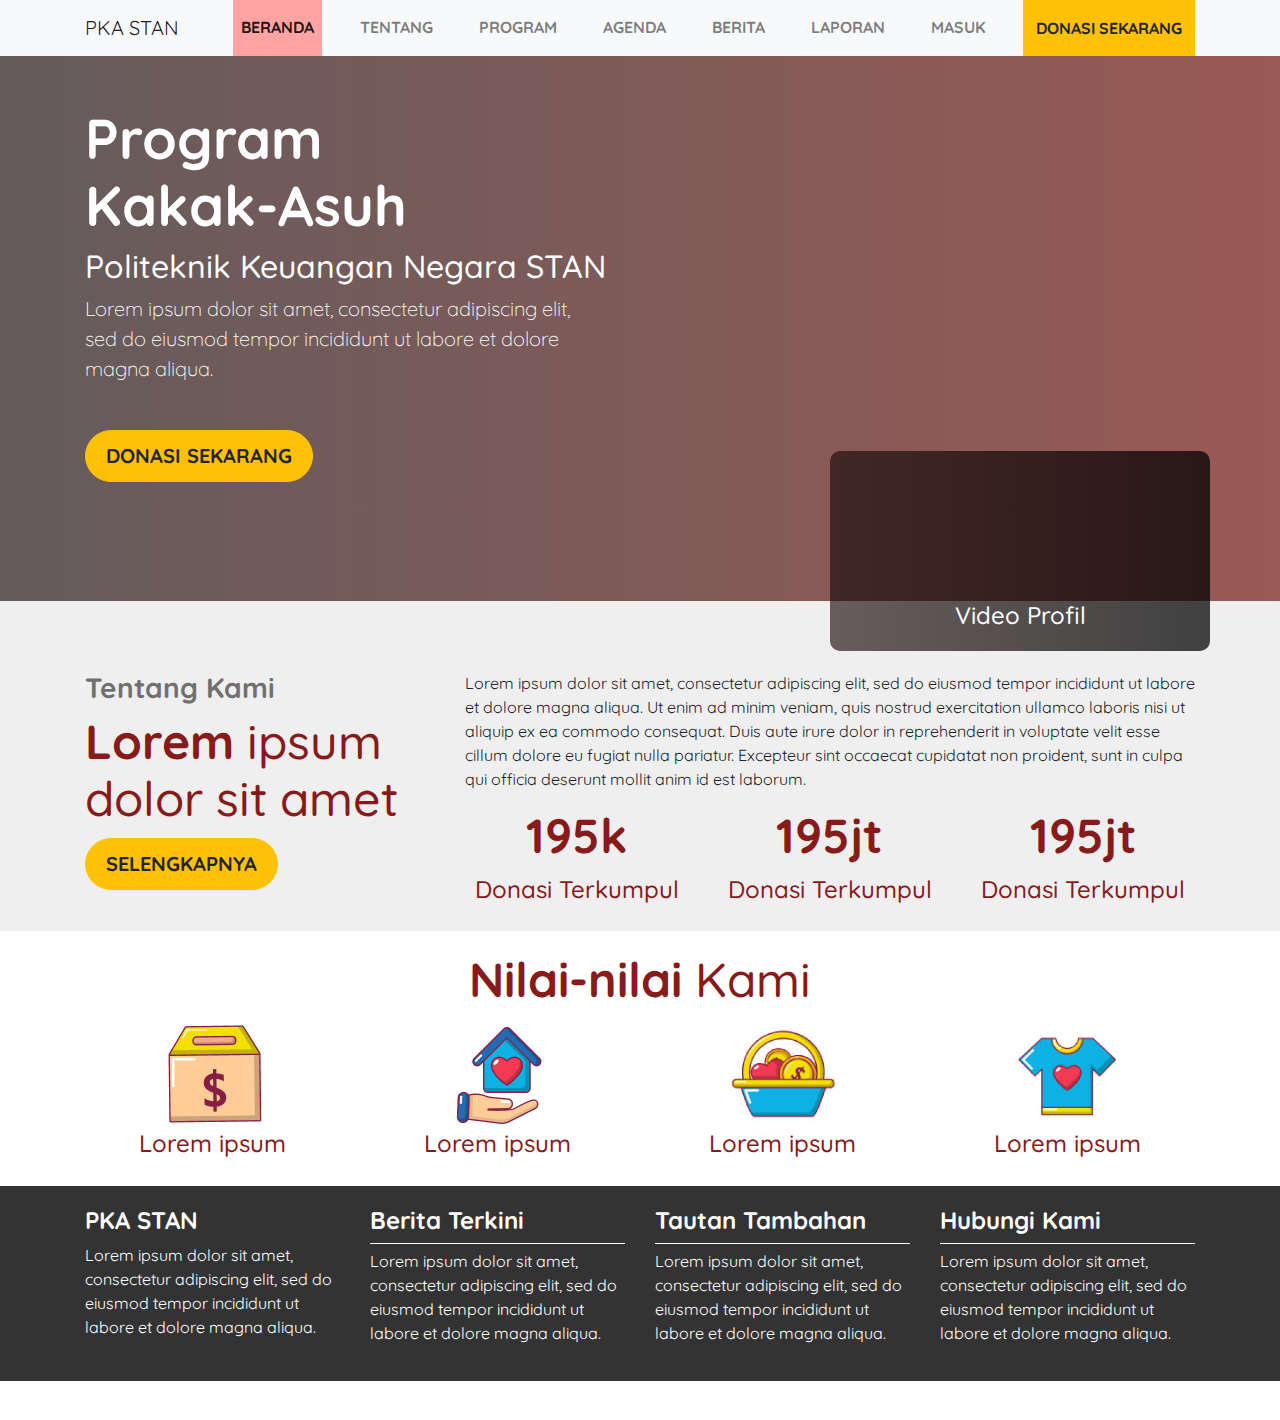
==== index.html @ 35df985e "First commit" ====
<!doctype html>
<html lang="en">
  <head>
    <!-- Required meta tags -->
    <meta charset="utf-8">
    <meta name="viewport" content="width=device-width, initial-scale=1, shrink-to-fit=no">

    <!-- Bootstrap CSS -->
    <link rel="stylesheet" href="https://maxcdn.bootstrapcdn.com/bootstrap/4.0.0/css/bootstrap.min.css" integrity="sha384-Gn5384xqQ1aoWXA+058RXPxPg6fy4IWvTNh0E263XmFcJlSAwiGgFAW/dAiS6JXm" crossorigin="anonymous">

    <!-- Fonts -->
    <link href="https://fonts.googleapis.com/css2?family=Quicksand:wght@300;400;500;600;700&display=swap" rel="stylesheet">

    <!-- Custom CSS -->
    <link rel="stylesheet" href="assets/css/styles.css">

    <title>PKA PKN STAN</title>
  </head>
  <body>
    <!-- Navbar -->
    <nav class="navbar navbar-expand-lg navbar-light bg-light fixed-top">
      <div class="container">
        <a class="navbar-brand mx-auto" href="#">PKA STAN</a>
        <button class="navbar-toggler" type="button" data-toggle="collapse" data-target="#navbarNavAltMarkup" aria-controls="navbarNavAltMarkup" aria-expanded="false" aria-label="Toggle navigation">
          <span class="navbar-toggler-icon"></span>
        </button>
        <div class="collapse navbar-collapse" id="navbarNavAltMarkup">
          <div class="navbar-nav ml-auto">
            <a class="nav-item nav-link active" href="#">Beranda <span class="sr-only">(current)</span></a>
            <a class="nav-item nav-link" href="#">Tentang</a>
            <a class="nav-item nav-link" href="#">Program</a>
            <a class="nav-item nav-link" href="#">Agenda</a>
            <a class="nav-item nav-link" href="#">Berita</a>
            <a class="nav-item nav-link" href="#">Laporan</a>
            <a class="nav-item nav-link" href="#">Masuk</a>
            <a class="nav-item btn btn-warning big-button" href="#">Donasi Sekarang</a>
          </div>
        </div>
      </div>
    </nav>
    <!-- End Navbar -->

    <!-- Header Image -->
    <div class="jumbotron jumbotron-fluid">
      <div class="container">
        <h1 class="display-4">Program <br> Kakak-Asuh</h1>
        <h2>Politeknik Keuangan Negara STAN</h2>
        <p class="lead">Lorem ipsum dolor sit amet, consectetur adipiscing elit, sed do eiusmod tempor incididunt ut labore et dolore magna aliqua.</p>
        <a class="nav-item btn btn-warning btn-kuning" href="#">Donasi Sekarang</a>
      </div>
    </div>
    <!-- End Header Image -->

    <!-- Container Tentang Kami -->
    <div class="container-fluid container-grey">
      <div class="container">
        <!-- Video Profile -->
        <div class="row justify-content-end">
          <div class="col-lg-4 video-profile text-center">
            <div class="row">
              <div class="col-lg-12 caption">
                <h4>Video Profil</h4>
              </div>
            </div>
          </div>
        </div>
        <!-- End Video Profile -->
        <!-- Tentang Kami -->
        <div class="row section tentang-kami">
          <div class="col-lg-4 col-xs-12">
            <h3>Tentang Kami</h3>
            <h1 class="title-section"><span>Lorem</span> ipsum dolor sit amet</h1>
            <a href="#" class="btn btn-warning btn-kuning">Selengkapnya</a>
          </div>
          <div class="col">
            <div class="row">
              <div class="col-12">
                <p class="tentang-kami-desc">Lorem ipsum dolor sit amet, consectetur adipiscing elit, sed do eiusmod tempor incididunt ut labore et dolore magna aliqua. Ut enim ad minim veniam, quis nostrud exercitation ullamco laboris nisi ut aliquip ex ea commodo consequat. Duis aute irure dolor in reprehenderit in voluptate velit esse cillum dolore eu fugiat nulla pariatur. Excepteur sint occaecat cupidatat non proident, sunt in culpa qui officia deserunt mollit anim id est laborum.</p>
              </div>
            </div>
            <div class="row text-center">
              <div class="col-4">
                <h1 class="title-section"><span>195k</span></h1>
                <h4 class="text-red">Donasi Terkumpul</h4>
              </div>
              <div class="col-4">
                <h1 class="title-section"><span>195jt</span></h1>
                <h4 class="text-red">Donasi Terkumpul</h4>
              </div>
              <div class="col-4">
                <h1 class="title-section"><span>195jt</span></h1>
                <h4 class="text-red">Donasi Terkumpul</h4>
              </div>
            </div>
          </div>
        </div>
        <!-- End Tentang Kami -->
      </div>
    </div>
    <!-- End Container Tentang Kami -->

    <!-- Container Nilai-Nilai Kami -->
    <div class="container-fluid">
      <div class="container section text-center">
        <!-- Nilai-Nilai Kami -->
        <div class="row">
          <div class="col">
            <h1 class="title-section"><span>Nilai-nilai</span> Kami</h1>
          </div>
        </div>
        <div class="row">
          <div class="col">
            <img src="assets/img/icon1.png" alt="">
            <h4 class="text-red">Lorem ipsum</h4>
          </div>
          <div class="col">
            <img src="assets/img/icon2.png" alt="">
            <h4 class="text-red">Lorem ipsum</h4>
          </div>
          <div class="col">
            <img src="assets/img/icon3.jpg" alt="">
            <h4 class="text-red">Lorem ipsum</h4>
          </div>
          <div class="col">
            <img src="assets/img/icon4.jpg" alt="">
            <h4 class="text-red">Lorem ipsum</h4>
          </div>
        </div>
        <!-- End Nilai-Nilai Kami -->
      </div>
    </div>
    <!-- End Container Nilai-Nilai Kami -->











    <!-- Container Footer -->
    <div class="container-fluid container-footer">
      <div class="container section">
        <!-- Footer -->
        <div class="row">
          <div class="col">
            <h4>PKA STAN</h4>
            <p>Lorem ipsum dolor sit amet, consectetur adipiscing elit, sed do eiusmod tempor incididunt ut labore et dolore magna aliqua.</p>
          </div>
          <div class="col">
            <h4>Berita Terkini</h4>
            <hr>
            <p>Lorem ipsum dolor sit amet, consectetur adipiscing elit, sed do eiusmod tempor incididunt ut labore et dolore magna aliqua.</p>
          </div>
          <div class="col">
            <h4>Tautan Tambahan</h4>
            <hr>
            <p>Lorem ipsum dolor sit amet, consectetur adipiscing elit, sed do eiusmod tempor incididunt ut labore et dolore magna aliqua.</p>
          </div>
          <div class="col">
            <h4>Hubungi Kami</h4>
            <hr>
            <p>Lorem ipsum dolor sit amet, consectetur adipiscing elit, sed do eiusmod tempor incididunt ut labore et dolore magna aliqua.</p>
          </div>
        </div>
        <!-- End Footer -->
      </div>
    </div>
    <!-- End Container Footer -->


    <!-- Optional JavaScript -->
    <!-- jQuery first, then Popper.js, then Bootstrap JS -->
    <script src="https://code.jquery.com/jquery-3.2.1.slim.min.js" integrity="sha384-KJ3o2DKtIkvYIK3UENzmM7KCkRr/rE9/Qpg6aAZGJwFDMVNA/GpGFF93hXpG5KkN" crossorigin="anonymous"></script>
    <script src="https://cdnjs.cloudflare.com/ajax/libs/popper.js/1.12.9/umd/popper.min.js" integrity="sha384-ApNbgh9B+Y1QKtv3Rn7W3mgPxhU9K/ScQsAP7hUibX39j7fakFPskvXusvfa0b4Q" crossorigin="anonymous"></script>
    <script src="https://maxcdn.bootstrapcdn.com/bootstrap/4.0.0/js/bootstrap.min.js" integrity="sha384-JZR6Spejh4U02d8jOt6vLEHfe/JQGiRRSQQxSfFWpi1MquVdAyjUar5+76PVCmYl" crossorigin="anonymous"></script>
  </body>
</html>
---- assets/css/styles.css ----
body {
	font-family: 'Quicksand', sans-serif;
}
/* Utility */
.btn-kuning {
	border-radius: 40px;
	padding: 10px 20px;
	font-size: 20px;
	font-weight: bold;
	text-transform: uppercase;
}
.container-grey {
	background-color: #EFEFEF;
}
.section {
	padding-top: 20px;
	padding-bottom: 20px;
}
.title-section {
	color: #891A1A;
	font-size: 48px;
	margin-bottom: 10px;
}
.title-section span {
	font-weight: bold;
	color: #891A1A;
}
.text-red {
	color: #891A1A;
}
hr {
	margin-top: 5px;
	margin-bottom: 5px;
	border: 0;
	border-top: 1px solid rgba(0, 0, 0, 0.1);
}

/* Navbar */
.navbar {
	padding-top: 0;
    padding-bottom: 0;
}
.navbar-brand {
	margin-right: 30px !important;
}
.nav-link {
	text-transform: uppercase;
	margin-right: 30px;
	padding-top: 15px;
	padding-bottom: 15px;
	font-weight: bold;
}
.navbar-nav > .active {
	background-color: #FFA3A3;
}
.nav-link:hover::after {
	content: '';
	display: block;
	border-bottom: 3px solid #FFA3A3;
	width: 50%;
	margin: auto;
	padding-bottom: 5px;
	margin-bottom: -8px;
}
.big-button {
	text-transform: uppercase;
	padding-top: 15px;
    padding-bottom: 15px;
	border-radius: 0;
	font-weight: bold;
}

/* Header Image */
.jumbotron {
	background-image: linear-gradient(90deg,rgba(25,10,8,.64),rgba(124,35,28,.73)),url(https://source.unsplash.com/AEaTUnvneik/1920x1080);
	background-size: cover;
	color: #FFF;
	height: 640px;
	margin-top: -39px;
	margin-bottom: 0;
}
.jumbotron .display-4 {
	margin-top: 80px;
	font-weight: bold;
}
.jumbotron .lead {
	max-width: 500px;
}
.jumbotron .btn-kuning {
	margin-top: 30px;
}

/* Video Profile */
.video-profile {
	background-image: linear-gradient(90deg,rgba(25,10,8,.64),rgba(0,0,0,.73)),url(https://source.unsplash.com/j9jZSqfH5YI/640x426);
	background-size: cover;
	border-radius: 10px;
	height: 200px;
	margin-top: -150px;
	color: #FFF;
}
.video-profile .caption {
	margin-top: 150px;
}

/* Tentang Kami */
.tentang-kami h3 {
	font-weight: bold;
	color: #707070;
}

/* Nilai-nilai */


/* Footer */
.container-footer {
	background-color: #333333;
	color: #FFF;
}
.container-footer hr {
	border-top: 1px solid #FFF;
}
.container-footer h4 {
	font-weight: bold;
}
/* Mobile */
@media (max-width: 992px) {
	.navbar-nav, .navbar-toggler {
		display: none;
	}
	.navbar-brand {
		margin-right: auto !important;
	}
	.video-profile {
		display: none;
	}
	.tentang-kami .btn-kuning {
		margin-bottom: 20px;
	}
	.tentang-kami-desc {
		display: none;
	}
}
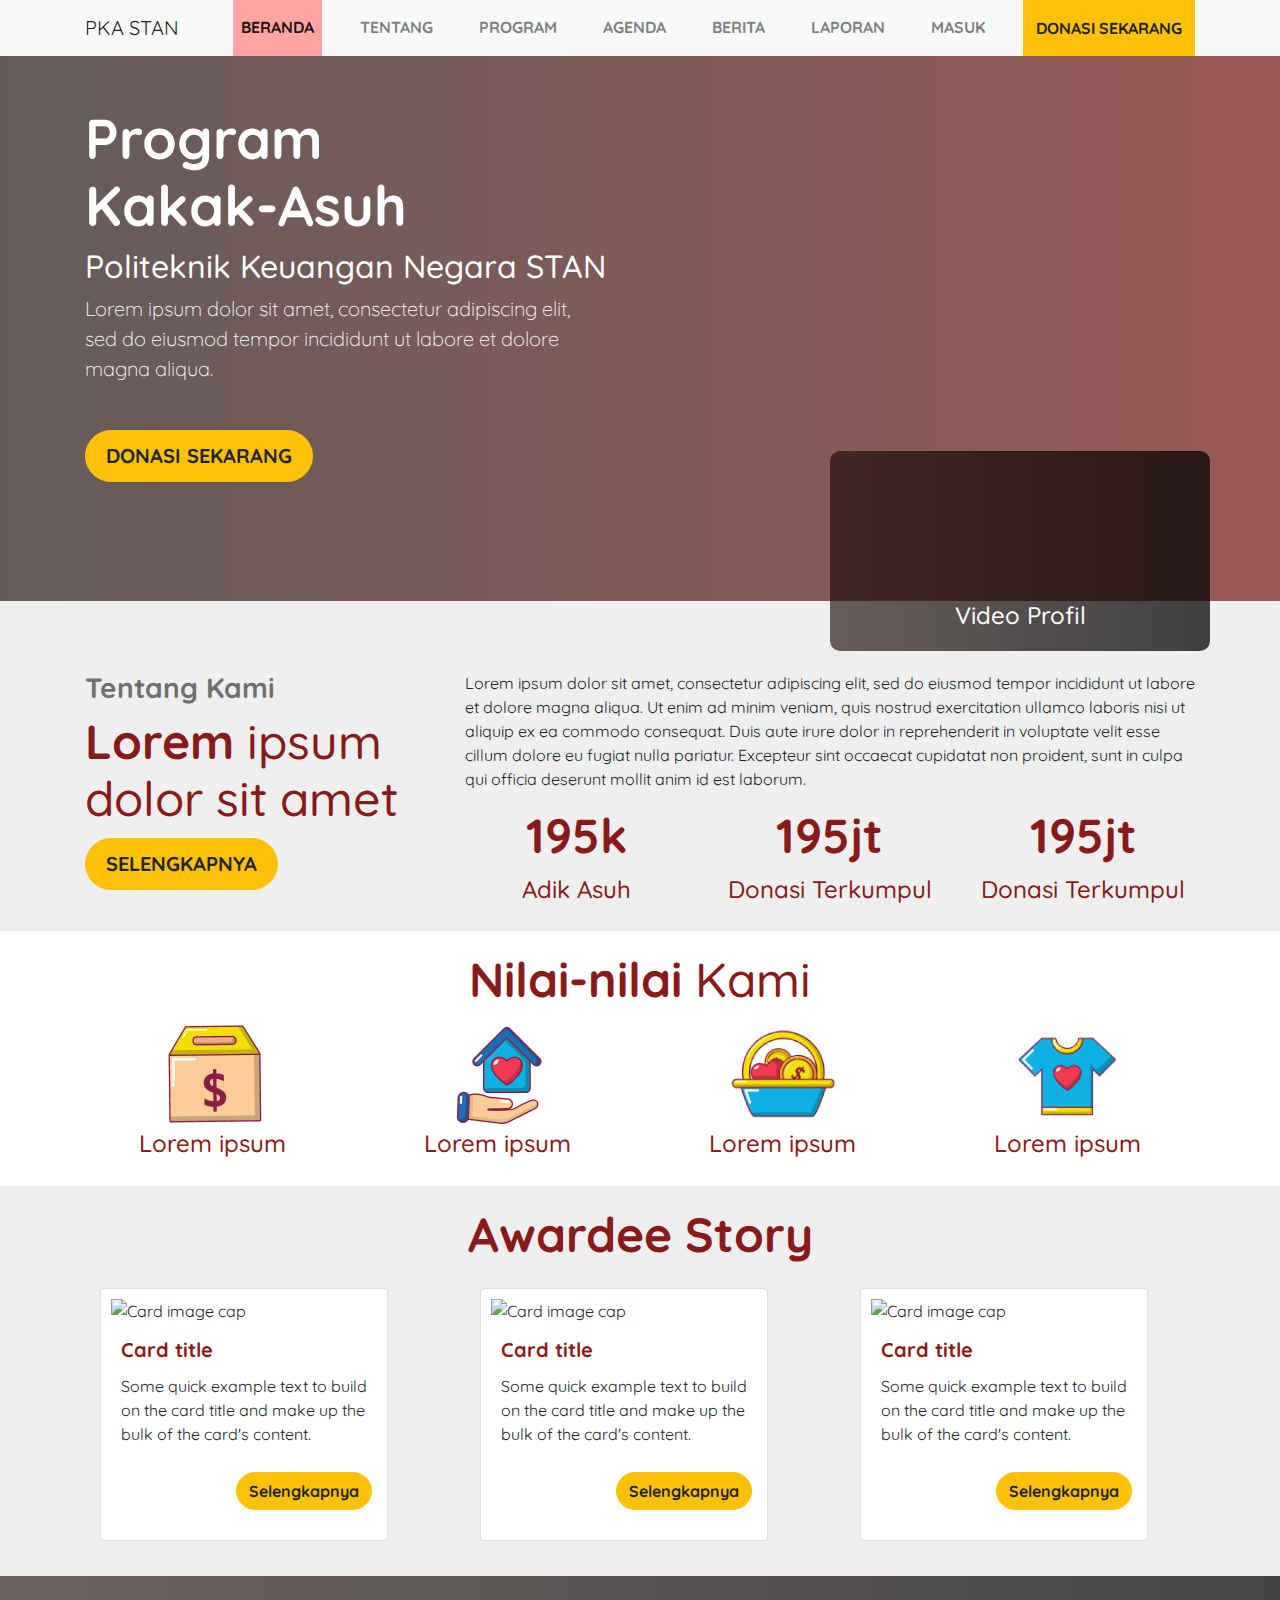
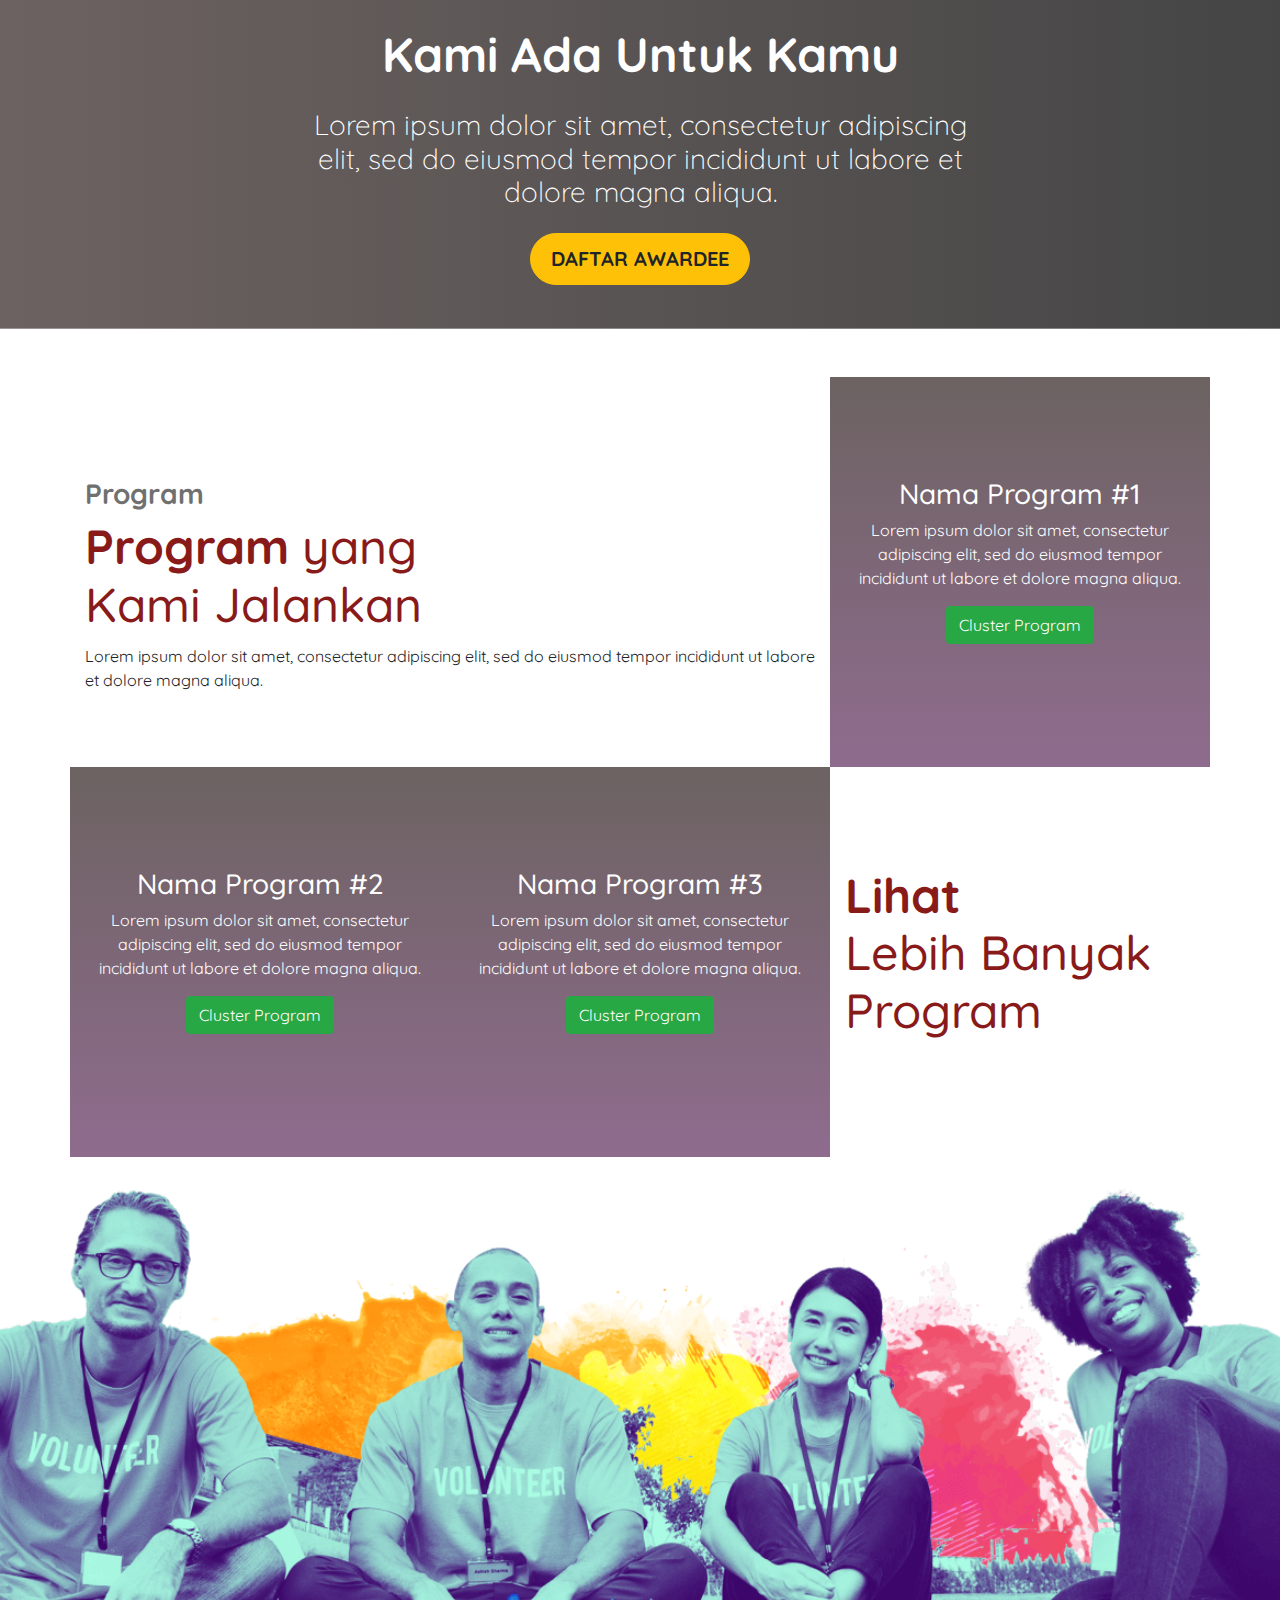
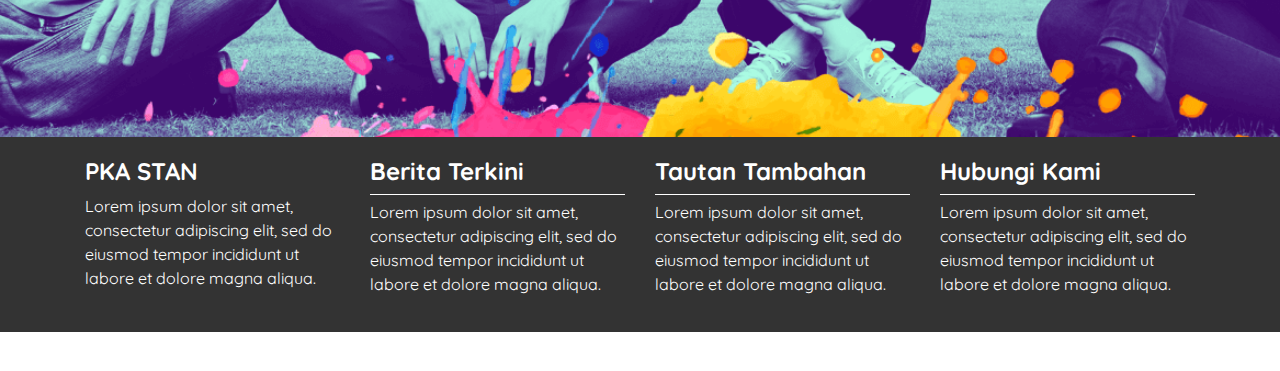
==== commit 7ba9a745: "Update section" ====
--- a/index.html
+++ b/index.html
@@ -40,7 +40,7 @@
     </nav>
     <!-- End Navbar -->
 
-    <!-- Header Image -->
+    <!-- Jumbotron Header Image -->
     <div class="jumbotron jumbotron-fluid">
       <div class="container">
         <h1 class="display-4">Program <br> Kakak-Asuh</h1>
@@ -49,9 +49,9 @@
         <a class="nav-item btn btn-warning btn-kuning" href="#">Donasi Sekarang</a>
       </div>
     </div>
-    <!-- End Header Image -->
-
-    <!-- Container Tentang Kami -->
+    <!-- End Jumbotron Header Image -->
+
+    <!-- Section Tentang Kami -->
     <div class="container-fluid container-grey">
       <div class="container">
         <!-- Video Profile -->
@@ -68,7 +68,7 @@
         <!-- Tentang Kami -->
         <div class="row section tentang-kami">
           <div class="col-lg-4 col-xs-12">
-            <h3>Tentang Kami</h3>
+            <h3 class="text-grey-bold">Tentang Kami</h3>
             <h1 class="title-section"><span>Lorem</span> ipsum dolor sit amet</h1>
             <a href="#" class="btn btn-warning btn-kuning">Selengkapnya</a>
           </div>
@@ -79,15 +79,15 @@
               </div>
             </div>
             <div class="row text-center">
-              <div class="col-4">
+              <div class="col">
                 <h1 class="title-section"><span>195k</span></h1>
-                <h4 class="text-red">Donasi Terkumpul</h4>
-              </div>
-              <div class="col-4">
+                <h4 class="text-red">Adik Asuh</h4>
+              </div>
+              <div class="col">
                 <h1 class="title-section"><span>195jt</span></h1>
                 <h4 class="text-red">Donasi Terkumpul</h4>
               </div>
-              <div class="col-4">
+              <div class="col">
                 <h1 class="title-section"><span>195jt</span></h1>
                 <h4 class="text-red">Donasi Terkumpul</h4>
               </div>
@@ -97,9 +97,9 @@
         <!-- End Tentang Kami -->
       </div>
     </div>
-    <!-- End Container Tentang Kami -->
-
-    <!-- Container Nilai-Nilai Kami -->
+    <!-- End Section Tentang Kami -->
+
+    <!-- Section Nilai-Nilai Kami -->
     <div class="container-fluid">
       <div class="container section text-center">
         <!-- Nilai-Nilai Kami -->
@@ -129,8 +129,114 @@
         <!-- End Nilai-Nilai Kami -->
       </div>
     </div>
-    <!-- End Container Nilai-Nilai Kami -->
-
+    <!-- End Section Nilai-Nilai Kami -->
+
+	<!-- Section Awardee Story -->
+  <div class="container-fluid container-grey">
+		<div class="container section">
+		  <!-- Awardee Story -->
+		  <div class="row text-center">
+        <div class="col">
+          <h1 class="title-section"><span>Awardee Story</span></h1>
+        </div>
+		  </div>
+		  <div class="row">
+        <div class="col">
+          <div class="card" style="width: 18rem;">
+            <img class="card-img-top" src="https://source.unsplash.com/e59Y6vqbL7Y/320x320" alt="Card image cap">
+            <div class="card-body">
+              <h5 class="card-title text-red">Card title</h5>
+              <p class="card-text">Some quick example text to build on the card title and make up the bulk of the card's content.</p>
+              <div class="row justify-content-end">
+              <a href="#" class="btn btn-warning btn-kuning-sm">Selengkapnya</a>
+              </div>
+            </div>
+          </div>
+        </div>
+        <div class="col">
+          <div class="card" style="width: 18rem;">
+            <img class="card-img-top" src="https://source.unsplash.com/tgq6EdkBTnA/320x320" alt="Card image cap">
+            <div class="card-body">
+              <h5 class="card-title text-red">Card title</h5>
+              <p class="card-text">Some quick example text to build on the card title and make up the bulk of the card's content.</p>
+              <div class="row justify-content-end">
+              <a href="#" class="btn btn-warning btn-kuning-sm">Selengkapnya</a>
+              </div>
+            </div>
+          </div>
+        </div>
+        <div class="col">
+          <div class="card" style="width: 18rem;">
+            <img class="card-img-top" src="https://source.unsplash.com/cZIWr4acvR4/320x320" alt="Card image cap">
+            <div class="card-body">
+              <h5 class="card-title text-red">Card title</h5>
+              <p class="card-text">Some quick example text to build on the card title and make up the bulk of the card's content.</p>
+              <div class="row justify-content-end">
+              <a href="#" class="btn btn-warning btn-kuning-sm">Selengkapnya</a>
+              </div>
+            </div>
+          </div>
+        </div>
+		  </div>
+		  <!-- End Awardee Story -->
+		</div>
+	</div>
+	<!-- End Section Awardee Story -->
+
+	<!-- Section Kami Ada Untukmu -->
+  <div class="container-fluid container-untukmu">
+		<div class="container section">
+		  <!-- Kami Ada Untukmu -->
+		  <div class="row text-center">
+        <div class="col">
+          <h1 class="title-section"><span>Kami Ada Untuk Kamu</span></h1>
+          <h3>Lorem ipsum dolor sit amet, consectetur adipiscing elit, sed do eiusmod tempor incididunt ut labore et dolore magna aliqua.</h3>
+          <a href="#" class="btn btn-warning btn-kuning">Daftar Awardee</a>
+        </div>
+		  </div>
+		  <!-- End Kami Ada Untukmu -->
+		</div>
+	</div>
+	<!-- End Section Kami Ada Untukmu -->
+
+	<!-- Section Program -->
+  <div class="container-fluid">
+    <div class="container section pt-5">
+      <!-- Program -->
+      <div class="row">
+        <div class="col col-lg-8 program">
+          <h3 class="text-grey-bold">Program</h3>
+          <h1 class="title-section"><span>Program</span> yang Kami Jalankan</h1>
+          <p>Lorem ipsum dolor sit amet, consectetur adipiscing elit, sed do eiusmod tempor incididunt ut labore et dolore magna aliqua.</p>
+        </div>
+        <div class="col col-lg-4 text-center program program-1">
+          <h3>Nama Program #1</h3>
+          <p>Lorem ipsum dolor sit amet, consectetur adipiscing elit, sed do eiusmod tempor incididunt ut labore et dolore magna aliqua.</p>
+          <a href="#" class="btn btn-success">Cluster Program</a>
+        </div>
+        <div class="col col-lg-4 text-center program program-1">
+          <h3>Nama Program #2</h3>
+          <p>Lorem ipsum dolor sit amet, consectetur adipiscing elit, sed do eiusmod tempor incididunt ut labore et dolore magna aliqua.</p>
+          <a href="#" class="btn btn-success">Cluster Program</a>
+        </div>
+        <div class="col col-lg-4 text-center program program-1">
+          <h3>Nama Program #3</h3>
+          <p>Lorem ipsum dolor sit amet, consectetur adipiscing elit, sed do eiusmod tempor incididunt ut labore et dolore magna aliqua.</p>
+          <a href="#" class="btn btn-success">Cluster Program</a>
+        </div>
+        <div class="col col-lg-4 program program-more">
+          <h1 class="title-section"><span>Lihat</span> <br> Lebih Banyak Program</h1>
+        </div>
+      </div>
+    </div>
+    <!-- End Program -->
+	</div>
+  <!-- End Section Program -->
+  
+	<!-- Section Divider -->
+  <div class="container-fluid container-divider">
+	</div>
+	<!-- End Section Divider -->
 
 
 
--- a/assets/css/styles.css
+++ b/assets/css/styles.css
@@ -9,6 +9,12 @@
 	font-weight: bold;
 	text-transform: uppercase;
 }
+.btn-kuning-sm {
+	border-radius: 40px;
+	margin: 10px;
+	font-size: 16px;
+	font-weight: bold;
+}
 .container-grey {
 	background-color: #EFEFEF;
 }
@@ -23,16 +29,34 @@
 }
 .title-section span {
 	font-weight: bold;
-	color: #891A1A;
 }
 .text-red {
 	color: #891A1A;
+}
+.text-grey {
+	color: #707070;
+}
+.text-grey-bold {
+	font-weight: bold;
+	color: #707070;
 }
 hr {
 	margin-top: 5px;
 	margin-bottom: 5px;
 	border: 0;
 	border-top: 1px solid rgba(0, 0, 0, 0.1);
+}
+.card {
+	margin: 15px;
+}
+.card-body {
+	padding-top: 5px;
+}
+.card-title {
+	font-weight: 900;
+}
+.card-img-top {
+	padding: 10px;
 }
 
 /* Navbar */
@@ -74,6 +98,7 @@
 .jumbotron {
 	background-image: linear-gradient(90deg,rgba(25,10,8,.64),rgba(124,35,28,.73)),url(https://source.unsplash.com/AEaTUnvneik/1920x1080);
 	background-size: cover;
+	background-position: center center;
 	color: #FFF;
 	height: 640px;
 	margin-top: -39px;
@@ -103,14 +128,60 @@
 	margin-top: 150px;
 }
 
-/* Tentang Kami */
-.tentang-kami h3 {
-	font-weight: bold;
-	color: #707070;
-}
-
-/* Nilai-nilai */
-
+/* Kami Ada Untukmu */
+.container-untukmu {
+	background-image: linear-gradient(90deg,rgba(25,10,8,.64),rgba(0,0,0,.73)),url(https://source.unsplash.com/Zyx1bK9mqmA/480x270);
+	background-size: cover;
+	background-position: center center;
+	height: auto;
+	color: #FFF;
+	padding-bottom: 1.5rem;
+}
+.container-untukmu .container {
+	max-width: 700px;
+}
+.container-untukmu .title-section {
+	color: #FFF !important;
+	margin-top: 30px;
+}
+.container-untukmu h3 {
+	font-weight: 200;
+	margin-top: 1.5rem;
+	margin-bottom: 1.5rem;
+}
+
+/* Program */
+.program {
+	padding-top: 100px;
+}
+.program .title-section {
+	max-width: 400px;
+}
+.program-1 {
+	background-image: linear-gradient(180deg,rgba(25,10,8,.64),rgba(101,53,100,.73)),url(https://source.unsplash.com/Zyx1bK9mqmA/390x390);
+	background-size: cover;
+	background-position: center center;
+	height: 390px;
+	color: #FFF;
+}
+.program-1 {
+	background-image: linear-gradient(180deg,rgba(25,10,8,.64),rgba(101,53,100,.73)),url(https://source.unsplash.com/Zyx1bK9mqmA/390x390);
+	background-size: cover;
+	background-position: center center;
+	height: 390px;
+	color: #FFF;
+}
+.program-more {
+	height: 390px;
+}
+
+/* Divider */
+.container-divider {
+	background-image: url(../img/team.png);
+	background-size: cover;
+	background-position: center center;
+	height: 560px;
+}
 
 /* Footer */
 .container-footer {
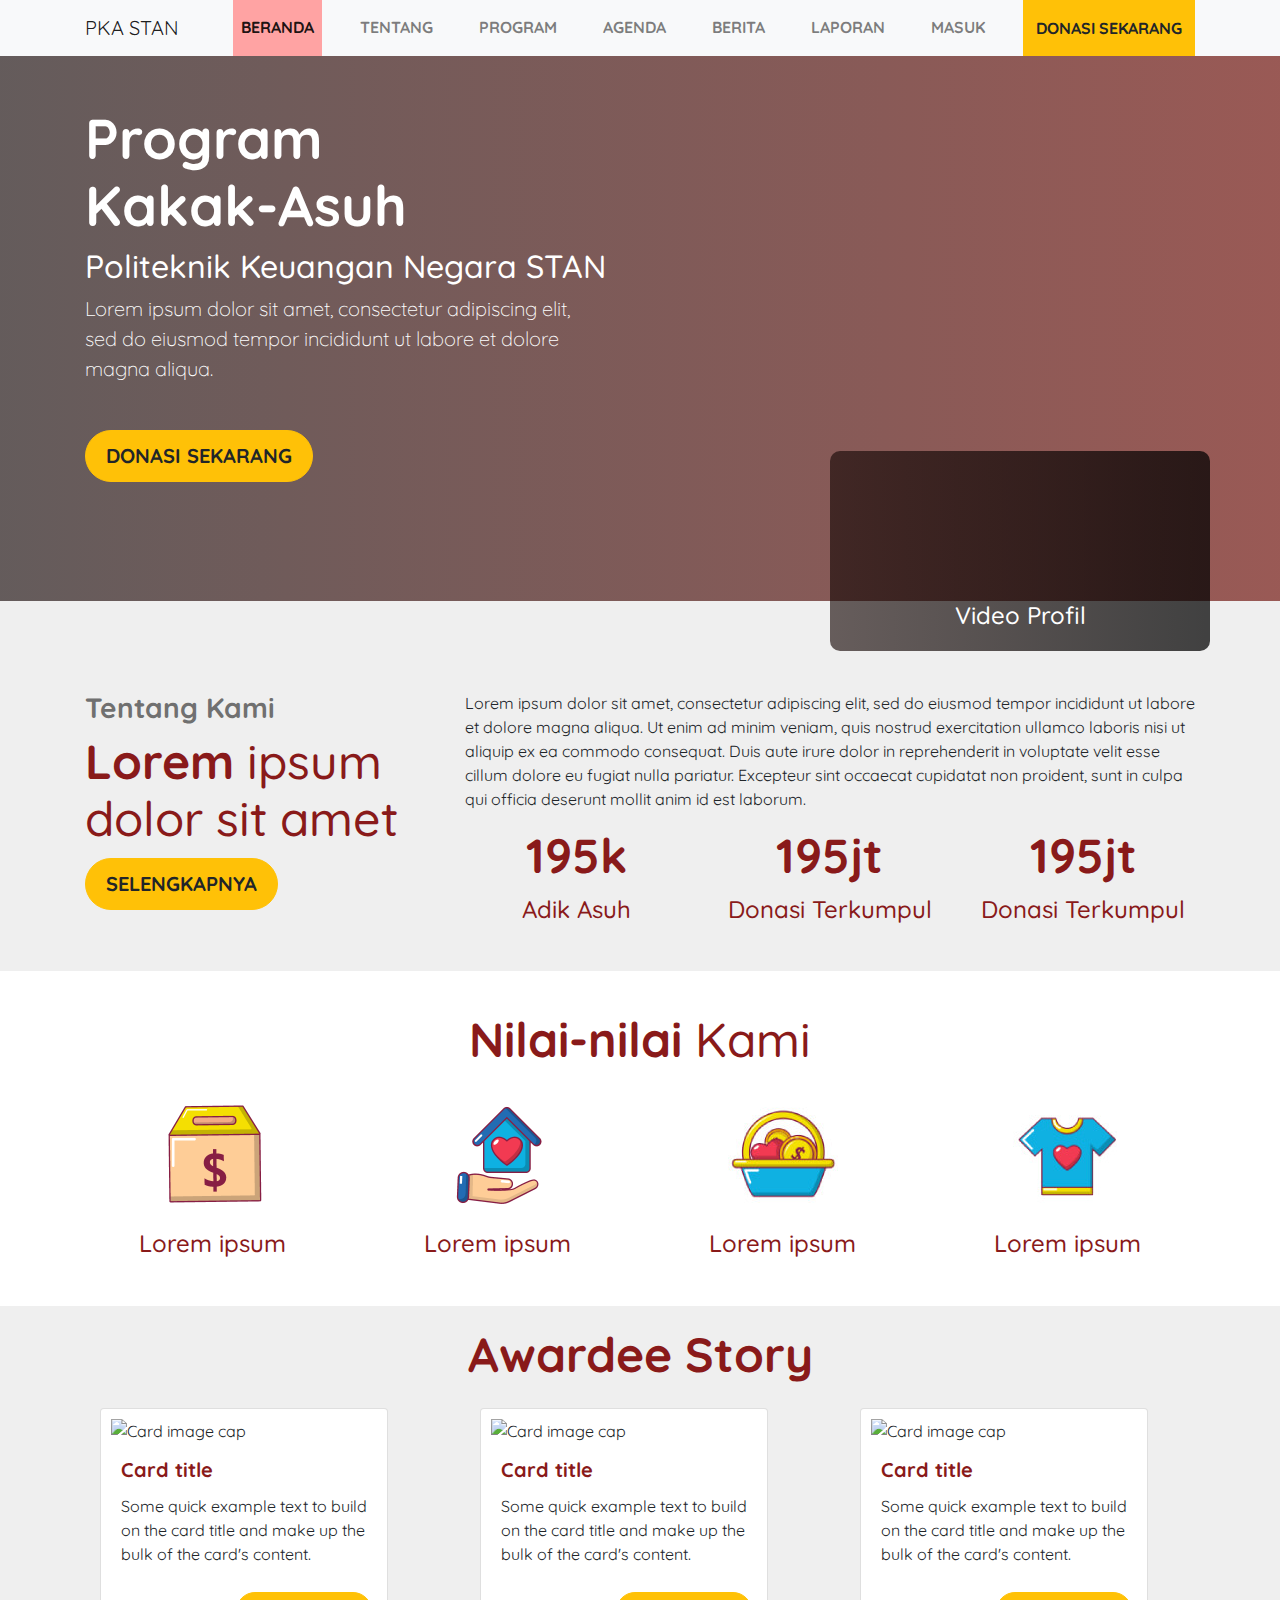
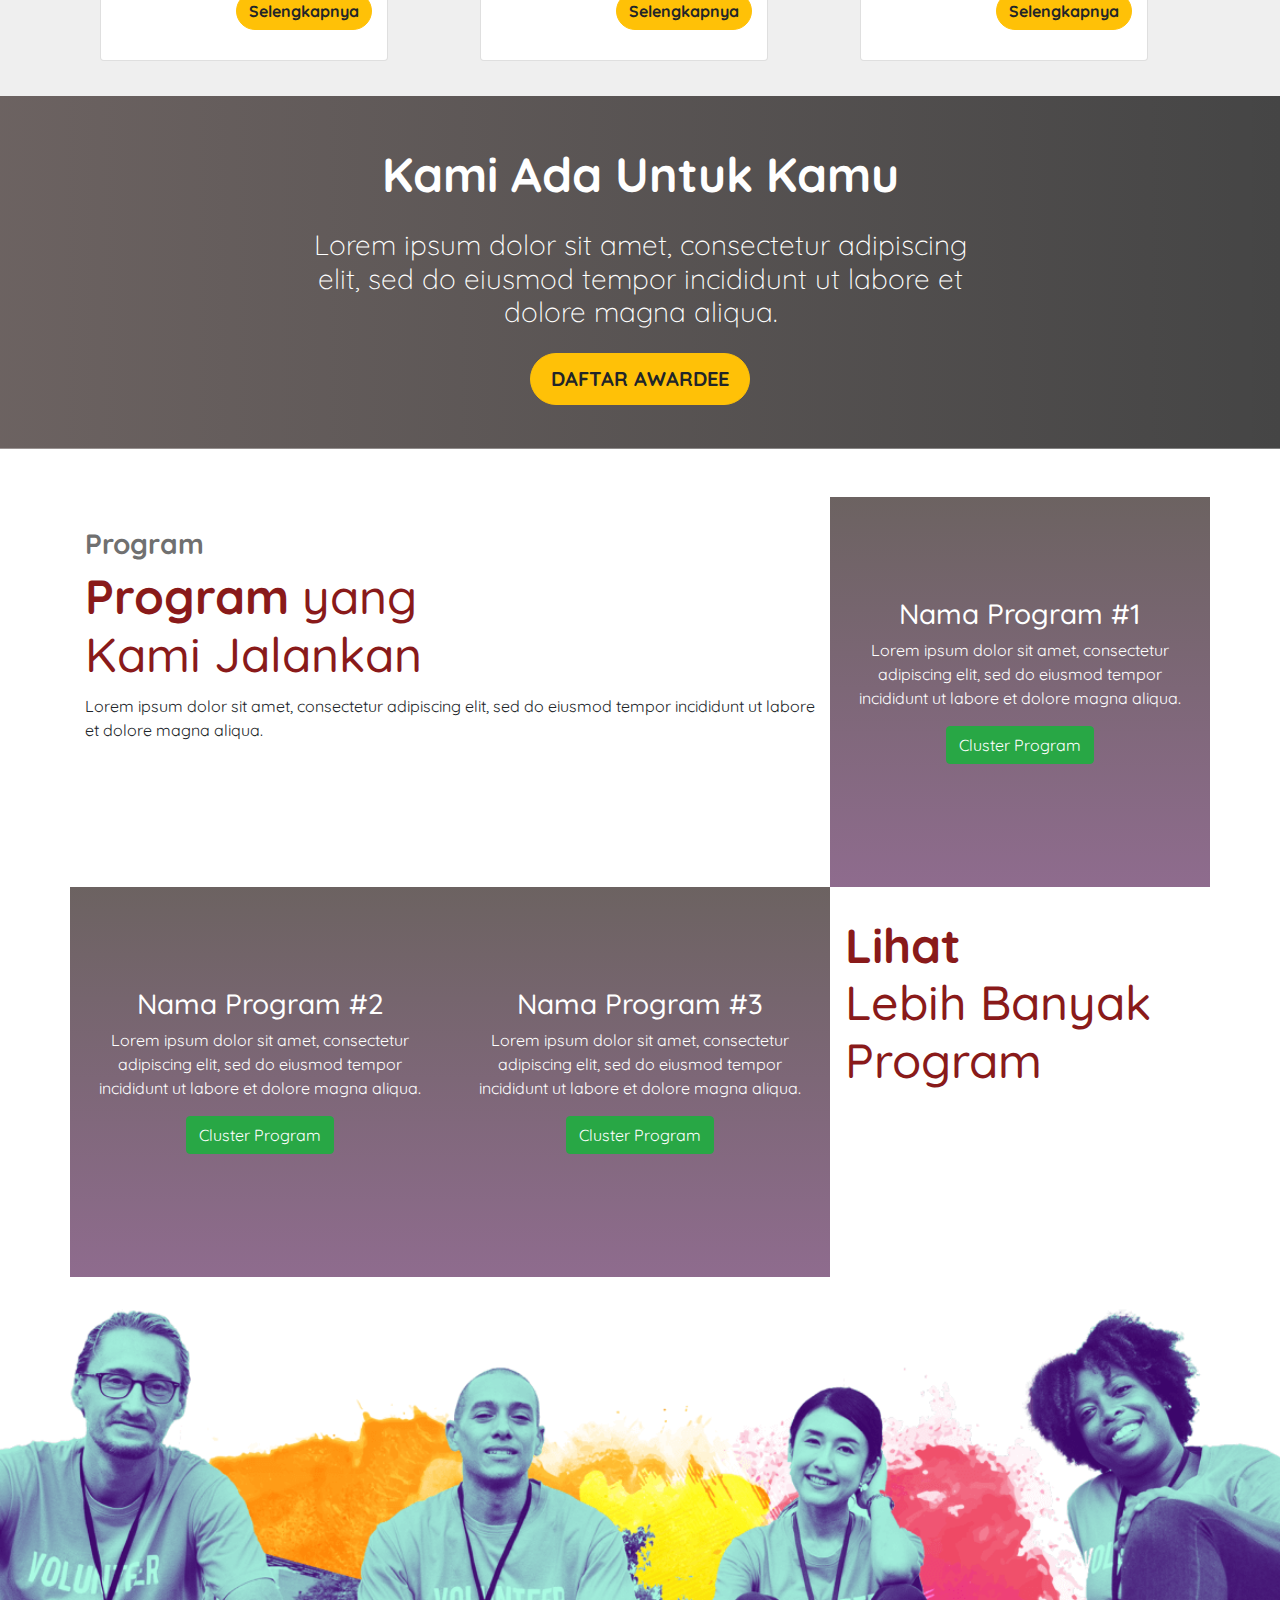
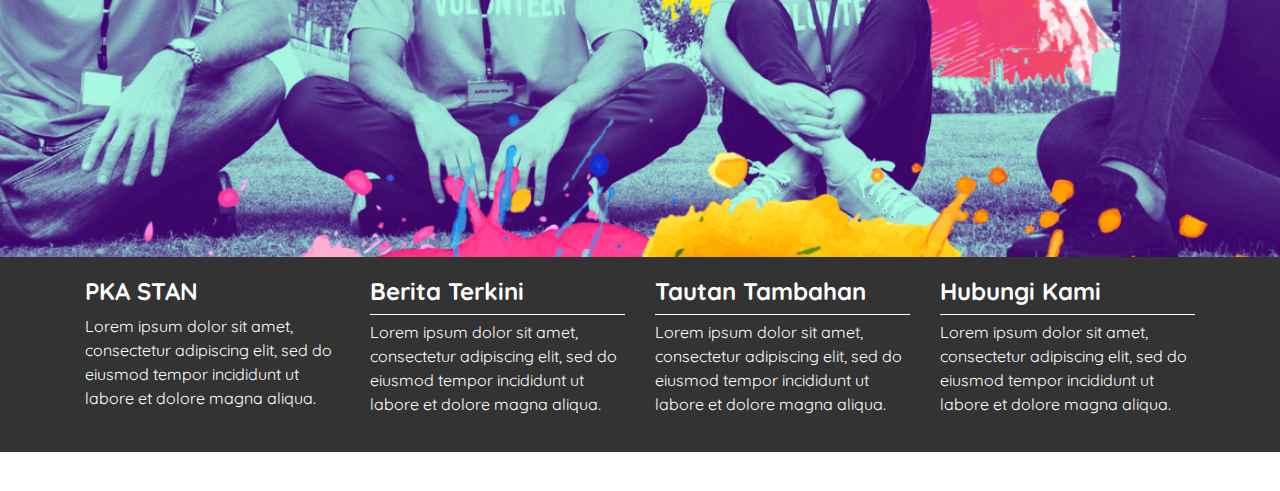
==== commit 1bfbe78d: "Add Floating Button" ====
--- a/index.html
+++ b/index.html
@@ -46,15 +46,14 @@
         <h1 class="display-4">Program <br> Kakak-Asuh</h1>
         <h2>Politeknik Keuangan Negara STAN</h2>
         <p class="lead">Lorem ipsum dolor sit amet, consectetur adipiscing elit, sed do eiusmod tempor incididunt ut labore et dolore magna aliqua.</p>
-        <a class="nav-item btn btn-warning btn-kuning" href="#">Donasi Sekarang</a>
+        <a class="btn btn-warning btn-kuning" href="#">Donasi Sekarang</a>
       </div>
     </div>
     <!-- End Jumbotron Header Image -->
-
-    <!-- Section Tentang Kami -->
+    
+    <!-- Video Profile -->
     <div class="container-fluid container-grey">
       <div class="container">
-        <!-- Video Profile -->
         <div class="row justify-content-end">
           <div class="col-lg-4 video-profile text-center">
             <div class="row">
@@ -64,7 +63,13 @@
             </div>
           </div>
         </div>
-        <!-- End Video Profile -->
+      </div>
+    </div>
+    <!-- End Video Profile -->
+
+    <!-- Section Tentang Kami -->
+    <div class="container-fluid container-grey">
+      <div class="container section">
         <!-- Tentang Kami -->
         <div class="row section tentang-kami">
           <div class="col-lg-4 col-xs-12">
@@ -100,7 +105,7 @@
     <!-- End Section Tentang Kami -->
 
     <!-- Section Nilai-Nilai Kami -->
-    <div class="container-fluid">
+    <div class="container-fluid nilai-kami">
       <div class="container section text-center">
         <!-- Nilai-Nilai Kami -->
         <div class="row">
@@ -204,7 +209,7 @@
     <div class="container section pt-5">
       <!-- Program -->
       <div class="row">
-        <div class="col col-lg-8 program">
+        <div class="col col-lg-8 program-desc">
           <h3 class="text-grey-bold">Program</h3>
           <h1 class="title-section"><span>Program</span> yang Kami Jalankan</h1>
           <p>Lorem ipsum dolor sit amet, consectetur adipiscing elit, sed do eiusmod tempor incididunt ut labore et dolore magna aliqua.</p>
@@ -238,6 +243,9 @@
 	</div>
 	<!-- End Section Divider -->
 
+  <a href="#" class="float">
+    Donasi Sekarang
+  </a>
 
 
 
--- a/assets/css/styles.css
+++ b/assets/css/styles.css
@@ -128,6 +128,12 @@
 	margin-top: 150px;
 }
 
+/* Tentang & Nilai-nilai */
+.tentang-kami, .nilai-kami, .nilai-kami img {
+	padding-top: 20px;
+	padding-bottom: 20px;
+}
+
 /* Kami Ada Untukmu */
 .container-untukmu {
 	background-image: linear-gradient(90deg,rgba(25,10,8,.64),rgba(0,0,0,.73)),url(https://source.unsplash.com/Zyx1bK9mqmA/480x270);
@@ -154,7 +160,10 @@
 .program {
 	padding-top: 100px;
 }
-.program .title-section {
+.program-desc {
+	padding-top: 30px;
+}
+.program-desc .title-section {
 	max-width: 400px;
 }
 .program-1 {
@@ -172,7 +181,7 @@
 	color: #FFF;
 }
 .program-more {
-	height: 390px;
+	padding-top: 30px;
 }
 
 /* Divider */
@@ -194,6 +203,10 @@
 .container-footer h4 {
 	font-weight: bold;
 }
+
+.float {
+	display: none;
+}
 /* Mobile */
 @media (max-width: 992px) {
 	.navbar-nav, .navbar-toggler {
@@ -211,4 +224,29 @@
 	.tentang-kami-desc {
 		display: none;
 	}
+	.program-desc {
+		padding-top: 0;
+	}
+
+	.jumbotron .btn-kuning {
+		display: none;
+	}
+	.float{
+		z-index: 999;
+		display: block;
+		position:fixed;
+		padding-top: 3vh;
+		width: 100px;
+		height: 100px;
+		bottom: 40px;
+		right: 0px;
+		background-color: #FFCA0D;
+		color: #000;
+		font-weight: bold;
+		text-align: center;
+		box-shadow: 2px 2px 3px #999;
+	}
+	.my-float{
+		margin-top:22px;
+	}
 }